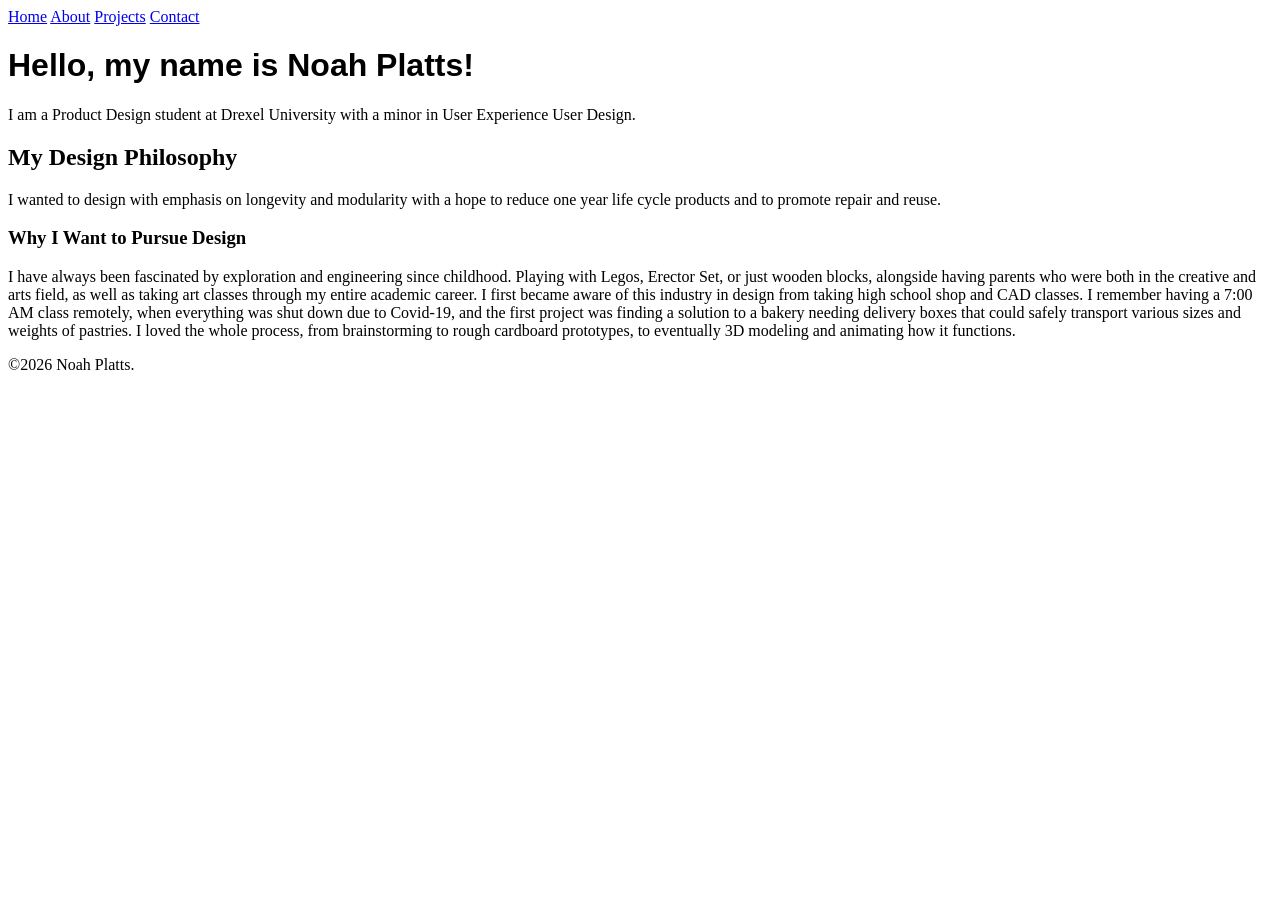
==== about.html @ bb190856 "Links added" ====
<!doctype html>
<html lang="en">
	<head>
		<meta charset="utf-8" />
		<meta
			name="viewport"
			content="width=device-width, initial-scale=1, viewport-fit=cover"
		/>
		  <nav aria-label="Main Navigation"> 
                <a href="index.html">Home</a>
                <a href="about.html">About</a>
                <a href="projects.html">Projects</a>
                <a href="contact.html">Contact</a>
            </nav>
		<title>About Me</title>
        <link rel="stylesheet" href="styles.css" />
	</head>
	<body>
        <h1>Hello, my name is Noah Platts!</h1>
            <p>I am a Product Design student at Drexel University with a minor in User Experience User Design.</p>
        <h2>My Design Philosophy</h2>
            <p>I wanted to design with emphasis on longevity and modularity with a hope to reduce one year life cycle products and to promote repair and reuse.</p>
                <h3>Why I Want to Pursue Design</h3>
                    <p> I have always been fascinated by exploration and engineering since childhood. Playing with Legos, Erector Set, or just wooden blocks, alongside having parents who were both in the creative and arts field, as well as taking art classes through my entire academic career. I first became aware of this industry in design from taking high school shop and CAD classes. I remember having a 7:00 AM class remotely, when everything was shut down due to Covid-19, and the first project was finding a solution to a bakery needing delivery boxes that could safely transport various sizes and weights of pastries. I loved the whole process, from brainstorming to rough cardboard prototypes, to eventually 3D modeling and animating how it functions.</p>
    <footer>
            <p>&copy;2026 Noah Platts.</p>
        </footer>
	</body>
</html>
---- styles.css ----
body {
    /* Body Selector */
    background-color: #ffffff;
}

main {
    /* Main Selector */
    padding: 20px;
}
nav a:hover{
    color: #ff0000;
}
h1 {
    /* Heading 1 Selector */
    color: #000000;
    font-family: Arial, sans-serif;
}
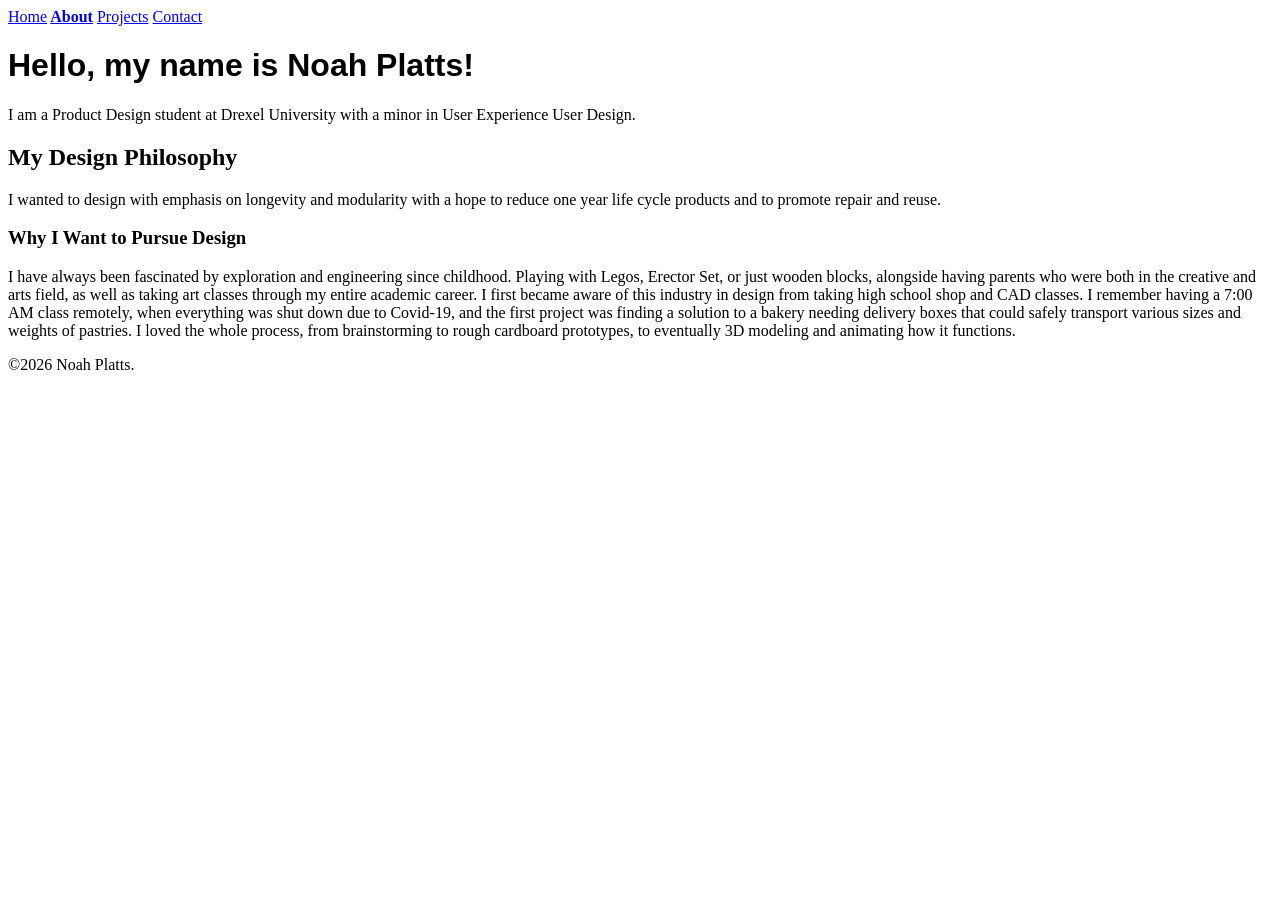
==== commit 2df5cfca: "Added indicator for what page the user is on" ====
--- a/about.html
+++ b/about.html
@@ -8,7 +8,7 @@
 		/>
 		  <nav aria-label="Main Navigation"> 
                 <a href="index.html">Home</a>
-                <a href="about.html">About</a>
+                <a href="about.html" class="current-page">About</a>
                 <a href="projects.html">Projects</a>
                 <a href="contact.html">Contact</a>
             </nav>
--- a/styles.css
+++ b/styles.css
@@ -1,17 +1,21 @@
 body {
-    /* Body Selector */
     background-color: #ffffff;
 }
-
-main {
-    /* Main Selector */
-    padding: 20px;
+nav a:active{
+    font-weight: 700;
 }
 nav a:hover{
     color: #ff0000;
 }
 h1 {
-    /* Heading 1 Selector */
     color: #000000;
     font-family: Arial, sans-serif;
+}
+button:focus-visible,
+a:focus-visible {
+    outline: 3px solid #0000ff;
+    outline-offset: 3px;
+}
+.current-page {
+    font-weight: bold;
 }
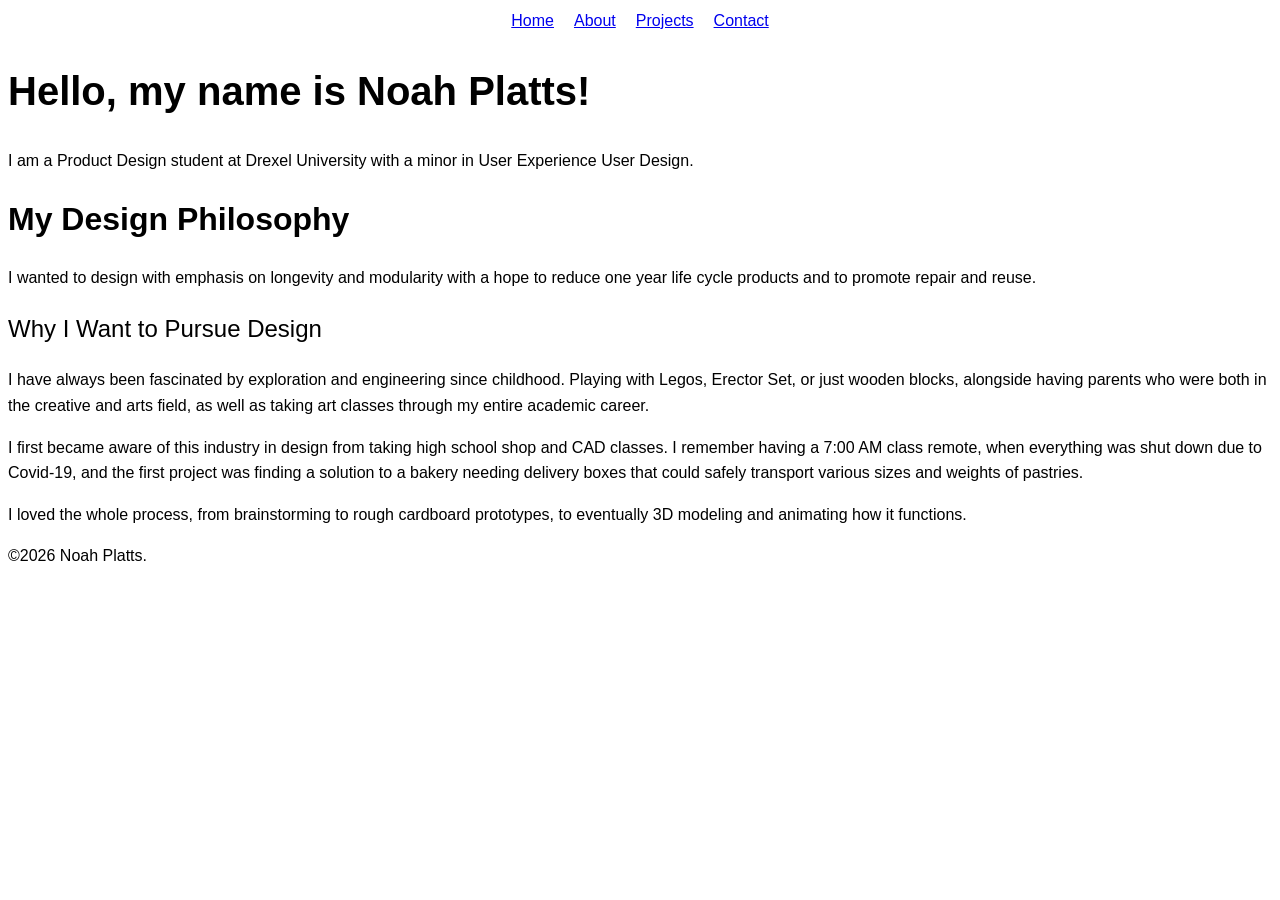
==== commit 729df8cb: "font" ====
--- a/about.html
+++ b/about.html
@@ -1,29 +1,82 @@
+
 <!doctype html>
 <html lang="en">
-	<head>
-		<meta charset="utf-8" />
-		<meta
-			name="viewport"
-			content="width=device-width, initial-scale=1, viewport-fit=cover"
-		/>
-		  <nav aria-label="Main Navigation"> 
+    <head>
+        <meta charset="utf-8" />
+
+        <meta
+            name="viewport"
+            content="width=device-width, initial-scale=1, viewport-fit=cover"
+        />
+
+        <title>About Me | Noah Platts</title>
+
+        <link rel="stylesheet" href="styles.css" />
+    </head>
+
+    <body>
+        <!-- HEADER AND NAVIGATION -->
+        <header>
+            <nav aria-label="Main Navigation">
                 <a href="index.html">Home</a>
                 <a href="about.html" class="current-page">About</a>
                 <a href="projects.html">Projects</a>
                 <a href="contact.html">Contact</a>
             </nav>
-		<title>About Me</title>
-        <link rel="stylesheet" href="styles.css" />
-	</head>
-	<body>
-        <h1>Hello, my name is Noah Platts!</h1>
-            <p>I am a Product Design student at Drexel University with a minor in User Experience User Design.</p>
-        <h2>My Design Philosophy</h2>
-            <p>I wanted to design with emphasis on longevity and modularity with a hope to reduce one year life cycle products and to promote repair and reuse.</p>
+        </header>
+
+        <!-- MAIN CONTENT -->
+        <main>
+            <section class="content-section">
+                <h1>Hello, my name is Noah Platts!</h1>
+                
+                <p>
+                    I am a Product Design student at Drexel University
+                    with a minor in User Experience User Design.
+                </p>
+
+                <!-- DESIGN PHILOSOPHY -->
+                <h2>My Design Philosophy</h2>
+
+                <p>
+                    I wanted to design with emphasis on longevity and
+                    modularity with a hope to reduce one year life cycle
+                    products and to promote repair and reuse.
+                </p>
+
+                <!-- DESIGN BACKGROUND -->
                 <h3>Why I Want to Pursue Design</h3>
-                    <p> I have always been fascinated by exploration and engineering since childhood. Playing with Legos, Erector Set, or just wooden blocks, alongside having parents who were both in the creative and arts field, as well as taking art classes through my entire academic career. I first became aware of this industry in design from taking high school shop and CAD classes. I remember having a 7:00 AM class remotely, when everything was shut down due to Covid-19, and the first project was finding a solution to a bakery needing delivery boxes that could safely transport various sizes and weights of pastries. I loved the whole process, from brainstorming to rough cardboard prototypes, to eventually 3D modeling and animating how it functions.</p>
-    <footer>
+
+                <p>
+                    I have always been fascinated by exploration and
+                    engineering since childhood. Playing with Legos,
+                    Erector Set, or just wooden blocks, alongside having
+                    parents who were both in the creative and arts field,
+                    as well as taking art classes through my entire
+                    academic career.
+                </p>
+
+                <p>
+                    I first became aware of this industry in design from
+                    taking high school shop and CAD classes. I remember
+                    having a 7:00 AM class remote, when everything was
+                    shut down due to Covid-19, and the first project was
+                    finding a solution to a bakery needing delivery boxes
+                    that could safely transport various sizes and weights
+                    of pastries.
+                </p>
+
+                <p>
+                    I loved the whole process, from brainstorming to rough
+                    cardboard prototypes, to eventually 3D modeling and
+                    animating how it functions.
+                </p>
+            </section>
+        </main>
+
+        <!-- FOOTER -->
+        <footer>
             <p>&copy;2026 Noah Platts.</p>
         </footer>
-	</body>
-</html>+    </body>
+</html>
--- a/styles.css
+++ b/styles.css
@@ -1,21 +1,81 @@
+:root {
+    --color-background: rgb(255, 255, 255);
+    --color-text: rgb(0, 0, 0);
+    --color-border: rgb(221, 221, 221);
+    --color-card-background: rgb(250, 250, 250);
+    --color-muted-text: rgb(68, 68, 68);
+
+    --color-link: rgb(29, 78, 216);
+    --color-link-hover: rgb(30, 64, 175);
+
+    --color-nav-hover: rgba(15, 115, 203, 0.204);
+    --color-nav-hover-text: rgb(255, 0, 0);
+
+    --color-button: rgb(0, 0, 0);
+    --color-button-text: rgb(255, 255, 255);
+    --color-button-hover: rgb(51, 51, 51);
+
+    --color-focus: rgb(0, 0, 255);
+
+    --font-family-base: Arial, Helvetica, sans-serif;
+    --font-size-small: 0.875rem;
+    --font-size-base: 1rem;
+    --font-size-large: 1.25rem;
+    --font-size-h1: 2.5rem;
+    --font-size-h2: 2rem;
+    --font-size-h3: 1.5rem;
+
+    --font-weight-normal: 400;
+    --font-weight-medium: 500;
+    --font-weight-bold: 700;
+
+    --line-height-body: 1.6;
+    --line-height-heading: 1.2;
+}
+
 body {
-    background-color: #ffffff;
+    
+    /* AI: How to prevent text from wrapping in a navigation bar? */
+    nav {
+    display: flex;
+    justify-content: center;
+    align-items: center;
+    flex-wrap: nowrap;
+    gap: 20px;
 }
-nav a:active{
-    font-weight: 700;
+
+nav a {
+    white-space: nowrap;
 }
-nav a:hover{
-    color: #ff0000;
+
+    background-color: var(--color-background);
+    color: var(--color-text);
+
+    font-family: var(--font-family-base);
+    font-size: var(--font-size-base);
+    font-weight: var(--font-weight-normal);
+    line-height: var(--line-height-body);
+
+    h1 {
+    font-size: var(--font-size-h1);
+    font-weight: var(--font-weight-bold);
+    line-height: var(--line-height-heading);
 }
-h1 {
-    color: #000000;
-    font-family: Arial, sans-serif;
+
+h2 {
+    font-size: var(--font-size-h2);
+    font-weight: var(--font-weight-bold);
+    line-height: var(--line-height-heading);
 }
-button:focus-visible,
-a:focus-visible {
-    outline: 3px solid #0000ff;
-    outline-offset: 3px;
+
+h3 {
+    font-size: var(--font-size-h3);
+    font-weight: var(--font-weight-medium);
+    line-height: var(--line-height-heading);
 }
-.current-page {
-    font-weight: bold;
+
+p {
+    font-size: var(--font-size-base);
+    line-height: var(--line-height-body);
+}
 }
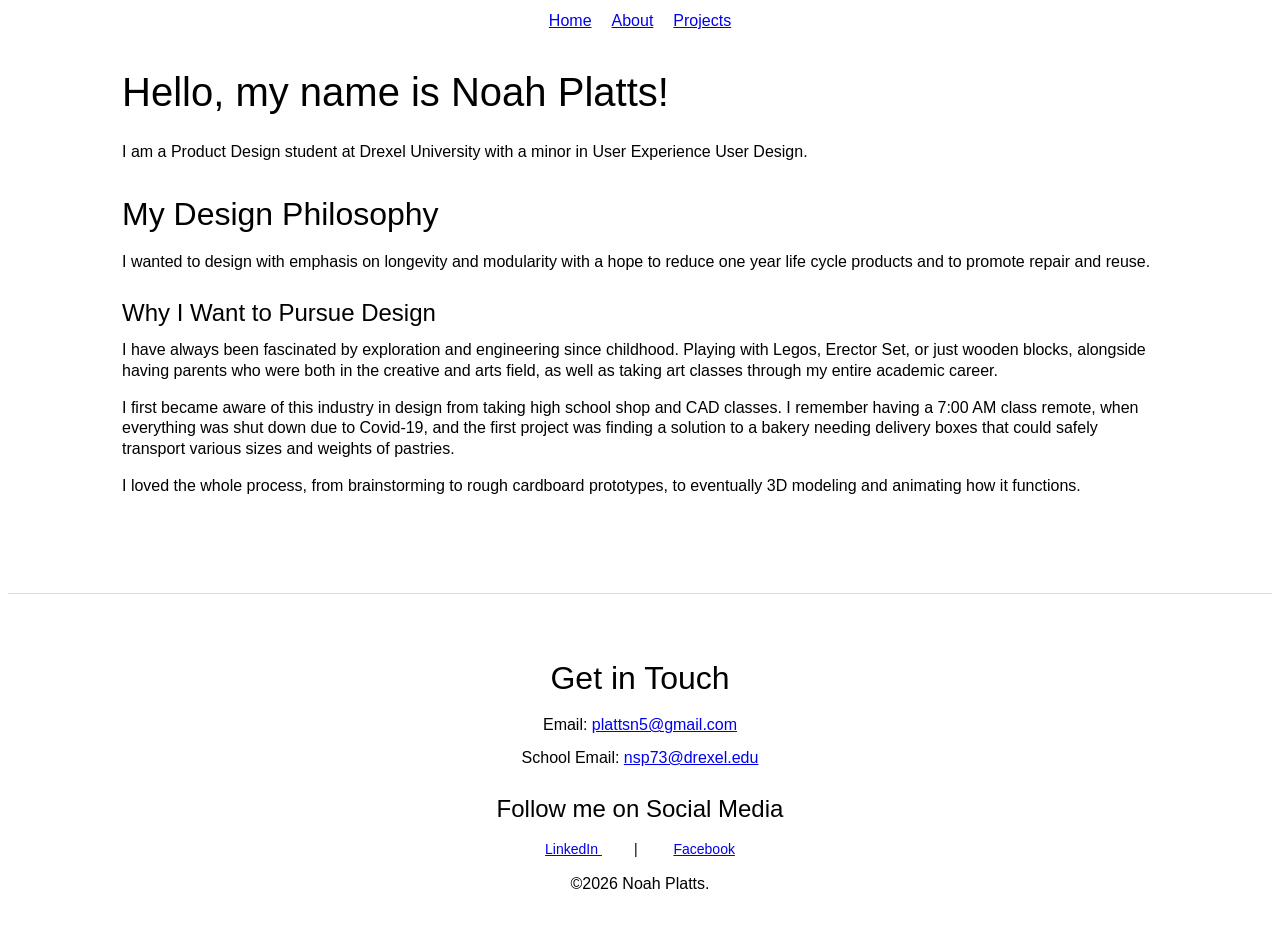
==== commit 84d1ac20: "several changes" ====
--- a/about.html
+++ b/about.html
@@ -15,17 +15,15 @@
     </head>
 
     <body>
-        <!-- HEADER AND NAVIGATION -->
+
         <header>
             <nav aria-label="Main Navigation">
                 <a href="index.html">Home</a>
                 <a href="about.html" class="current-page">About</a>
                 <a href="projects.html">Projects</a>
-                <a href="contact.html">Contact</a>
             </nav>
         </header>
 
-        <!-- MAIN CONTENT -->
         <main>
             <section class="content-section">
                 <h1>Hello, my name is Noah Platts!</h1>
@@ -35,7 +33,6 @@
                     with a minor in User Experience User Design.
                 </p>
 
-                <!-- DESIGN PHILOSOPHY -->
                 <h2>My Design Philosophy</h2>
 
                 <p>
@@ -44,7 +41,6 @@
                     products and to promote repair and reuse.
                 </p>
 
-                <!-- DESIGN BACKGROUND -->
                 <h3>Why I Want to Pursue Design</h3>
 
                 <p>
@@ -74,8 +70,46 @@
             </section>
         </main>
 
-        <!-- FOOTER -->
         <footer>
+             <h2>Get in Touch</h2>
+
+            <p>
+                Email:
+                <a href="mailto:plattsn5@gmail.com">
+                    plattsn5@gmail.com
+                </a>
+            </p>
+            <p>
+                School Email:
+                 <a href="mailto:nsp73@drexel.edu">
+                     nsp73@drexel.edu
+                </a>
+            </p>
+
+            <h3>Follow me on Social Media</h3>
+
+            <div class="hero-buttons">
+                <a
+                    class="social-link-linkedin"
+                    href="https://www.linkedin.com/in/noah-platts-988a05419/?isSelfProfile=true"
+                    target="_blank"
+                    rel="noopener noreferrer"
+                >
+                    LinkedIn
+                </a>
+
+                |
+
+                <a
+                    class="social-link-facebook"
+                    href="https://www.facebook.com/noah.platts.3"
+                    target="_blank"
+                    rel="noopener noreferrer"
+                >
+                    Facebook
+                </a>
+            </div>
+
             <p>&copy;2026 Noah Platts.</p>
         </footer>
     </body>
--- a/styles.css
+++ b/styles.css
@@ -1,3 +1,15 @@
+@font-face {
+  font-family: 'Sinkin Sans';
+  src: url('fonts/SinkinSans-400Regular.woff2') format('woff2'),
+       url('fonts/SinkinSans-400Regular.ttf') format('truetype');
+  font-weight: 400;
+  font-style: normal;
+}
+
+* {
+    box-sizing: border-box;
+}
+
 :root {
     --color-background: rgb(255, 255, 255);
     --color-text: rgb(0, 0, 0);
@@ -17,7 +29,7 @@
 
     --color-focus: rgb(0, 0, 255);
 
-    --font-family-base: Arial, Helvetica, sans-serif;
+    --font-family-base: 'Sinkin Sans', 'Helvetica Neue', 'sans-serif';
     --font-size-small: 0.875rem;
     --font-size-base: 1rem;
     --font-size-large: 1.25rem;
@@ -31,6 +43,28 @@
 
     --line-height-body: 1.6;
     --line-height-heading: 1.2;
+}
+
+.card {
+    background-color: var(--color-card-background);
+    border: 1px solid var(--color-border);
+    border-radius: 4px;
+    padding: 1rem;
+    margin-bottom: 1rem;
+    margin-block: 1rem;
+    margin-inline: 1rem;
+}
+
+.box {
+    border: 1px solid var(--color-border);
+    border-radius: 4px;
+    padding: 1rem;
+    margin-bottom: 1rem;
+}
+
+.wrapper {
+    max-width: 60ch;
+    margin-inline: auto;
 }
 
 body {
@@ -42,10 +76,47 @@
     align-items: center;
     flex-wrap: nowrap;
     gap: 20px;
-}
-
-nav a {
+    margin: 0;
+    padding: 0;
+    line-height: 1.6;
+    font-family: 'Sinkin Sans', sans-serif;
+    font-size: 16px;
+    line-height: 1.6;
+    font-weight: 400;
+}
+
+main {
+    width: 100%;
+    max-width: 1100px;
+    margin: 0 auto;
+    padding: 2rem;
+}
+
+    nav a {
     white-space: nowrap;
+}
+
+    nav a:hover {
+    font-weight: bold;
+    color: var(--color-nav-hover-text);
+    background-color: var(--color-nav-hover);
+}
+
+    /* AI: How to add spacing between links in a navigation bar? */
+    a.to-projects {
+    margin-right: 2rem;
+}
+
+    a.resume-link {
+    margin-left: 2rem;
+}
+
+    a.social-link-linkedin {
+    margin-right: 2rem;
+}
+
+    a.social-link-facebook {
+    margin-left: 2rem;
 }
 
     background-color: var(--color-background);
@@ -60,22 +131,152 @@
     font-size: var(--font-size-h1);
     font-weight: var(--font-weight-bold);
     line-height: var(--line-height-heading);
-}
-
-h2 {
+    margin: 0 0 1.5rem;
+    font-family: 'Sinkin Sans', sans-serif;
+    font-weight: 400;
+    line-height: 1.3;
+}
+
+    h2 {
     font-size: var(--font-size-h2);
     font-weight: var(--font-weight-bold);
     line-height: var(--line-height-heading);
-}
-
-h3 {
+    margin: 2rem 0 1rem;
+    font-family: 'Sinkin Sans', sans-serif;
+    font-weight: 400;
+    line-height: 1.3;
+}
+
+    h3 {
     font-size: var(--font-size-h3);
     font-weight: var(--font-weight-medium);
     line-height: var(--line-height-heading);
-}
-
-p {
+    margin: 1.5rem 0 0.75rem;
+    font-family: 'Sinkin Sans', sans-serif;
+    font-weight: 400;
+    line-height: 1.3;
+}
+
+    p {
     font-size: var(--font-size-base);
     line-height: var(--line-height-body);
+    margin: 0 0 1rem;
+    font-family: 'Sinkin Sans', sans-serif;
+    font-weight: 400;
+    line-height: 1.3;
+}
+
+    footer {
+    font-size: var(--font-size-small);
+    text-align: center;
+    font-family: 'Sinkin Sans', sans-serif;
+    font-weight: 400;
+    line-height: 1.3;
+}
+
+    footer {
+    margin-top: 3rem;
+    padding: 2rem 1rem;
+    text-align: center;
+    border-top: 1px solid #ddd;
+}
+
+    footer h2 {
+    margin-bottom: 1rem;
+}
+
+    footer h3 {
+    margin-top: 1.5rem;
+}
+
+    footer p {
+    margin: 0.75rem 0;
+}
+
+    footer .hero-buttons {
+    justify-content: center;
+    margin: 1rem 0;
+}
+
+
+.featured-projects {
+    margin: 2rem 0;
+    padding: 1.5rem 0;
+}
+
+.featured-projects h2 {
+    margin-bottom: 1.5rem;
+}
+
+.featured-project-grid {
+    display: grid;
+    grid-template-columns: repeat(4, minmax(0, 1fr));
+    gap: 1rem;
+}
+
+.featured-project {
+    display: block;
+    padding: 0.75rem;
+    margin: 0;
+    border: 1px solid #ddd;
+    border-radius: 8px;
+    text-decoration: none;
+}
+
+.featured-project img {
+    display: block;
+    width: 100%;
+    aspect-ratio: 4 / 3;
+    object-fit: cover;
+    margin: 0 0 0.75rem;
+    border-radius: 5px;
+}
+
+.featured-project h3 {
+    margin: 0.5rem 0;
+    text-align: center;
+}
+
+.featured-project:hover {
+    transform: translateY(-4px);
+    box-shadow: 0 4px 12px rgba(0, 0, 0, 0.12);
+}
+
+.featured-project:focus-visible {
+    outline: 3px solid #1d4ed8;
+    outline-offset: 4px;
+}
+
+.project-card {
+    margin: 0 0 3rem;
+    padding: 1.5rem;
+    border: 1px solid #ddd;
+    border-radius: 12px;
+}
+
+.project-images {
+    display: grid;
+    grid-template-columns: repeat(2, 1fr);
+    gap: 1.5rem;
+    margin: 1.5rem 0;
+}
+
+.project-images figure {
+    margin: 0;
+    padding: 0;
+}
+
+.project-images img {
+    display: block;
+    width: 100%;
+    height: auto;
+    border-radius: 8px;
+}
+
+.project-images figcaption {
+    margin-top: 0.5rem;
+    padding: 0.25rem 0;
+    font-size: 0.9rem;
+    line-height: 1.4;
 }
 }
